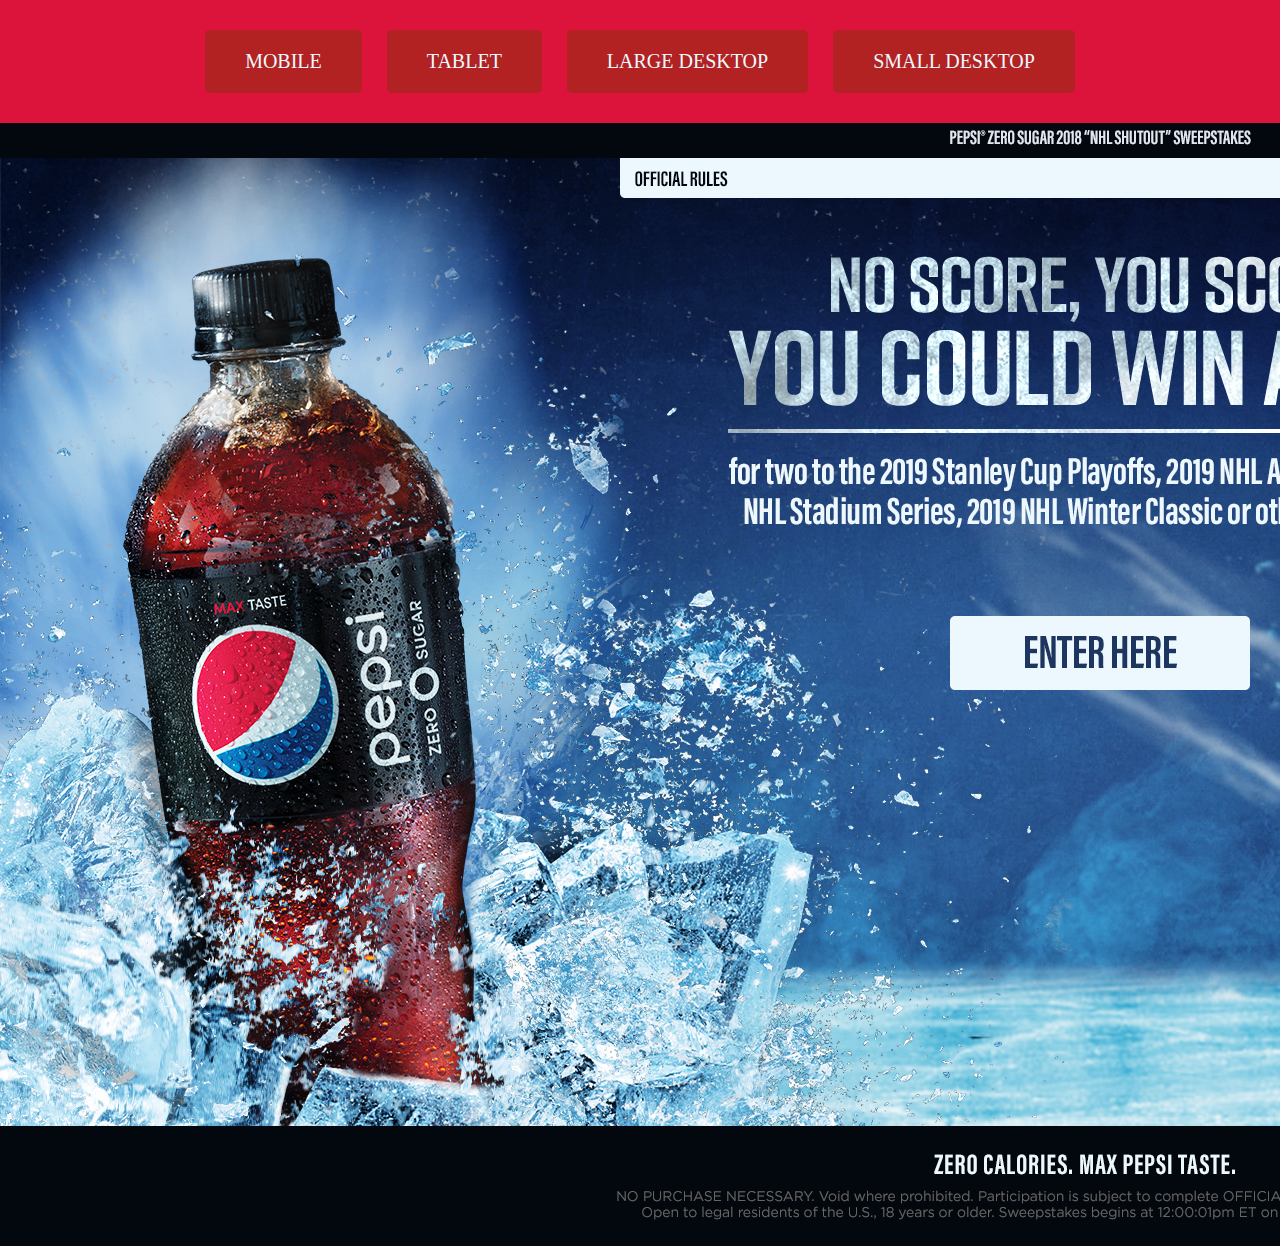
==== desktop.html @ 266f0cf7 "Add files via upload" ====
<html>
		<head>
		
			<link rel="stylesheet" type="text/css" href="style.css">
			
		</head>
		<body>
					<div id="container">
								<Div id="top">

									<a href="index.html"><div class="button">MOBILE</div></a>
									<a href="#"><div class="button">TABLET</div></a>
									<a href="desktop.html"><div class="button">LARGE DESKTOP</div></a>
									<a href="desktop_sml.html"><div class="button">SMALL DESKTOP</div></a>

								</Div>
								<img src="img/desktop.png" alt="test">
					</div>
		</body>
</html>
---- style.css ----
* {
						margin: 0; 
						padding: 0; 
}
					

img{
					 

}
					
#container {
				min-width: 100%; 

}


#top{ 
					background-color: crimson; 
					color: aliceblue; 
					font-size: 20px; 
					min-width: 100%; 
					text-align: center;
					padding-top: 20px;
					padding-bottom: 20px;  
}


.button {
			display: inline-block;  
			padding: 20px 40px; 
			background-color: firebrick; 
			color: aliceblue; 
			font-size: 20px; 
			text-align: center; 
			margin: 10px; 
			-webkit-border-radius: 5px;
-moz-border-radius: 5px;
border-radius: 5px;
	

}
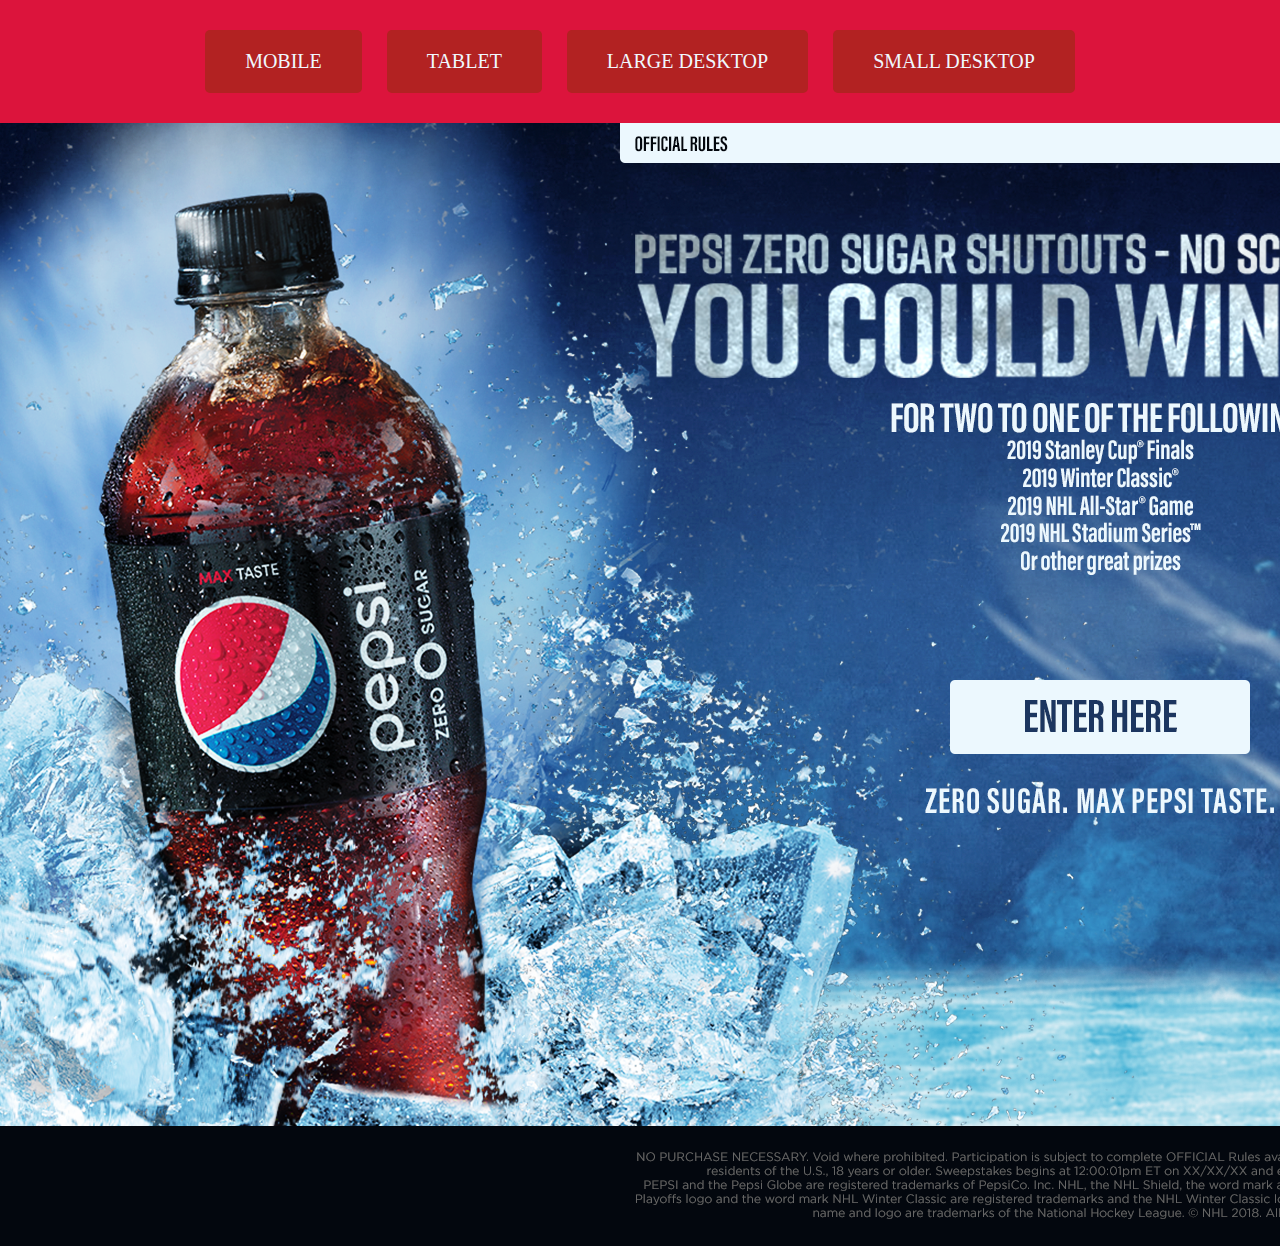
==== commit eea6510e: "Add files via upload" ====
--- a/desktop.html
+++ b/desktop.html
@@ -9,7 +9,7 @@
 								<Div id="top">
 
 									<a href="index.html"><div class="button">MOBILE</div></a>
-									<a href="#"><div class="button">TABLET</div></a>
+									<a href="tablet.html"><div class="button">TABLET</div></a>
 									<a href="desktop.html"><div class="button">LARGE DESKTOP</div></a>
 									<a href="desktop_sml.html"><div class="button">SMALL DESKTOP</div></a>
 
--- a/style.css
+++ b/style.css
@@ -40,4 +40,5 @@
 border-radius: 5px;
 	
 
-}+}
+
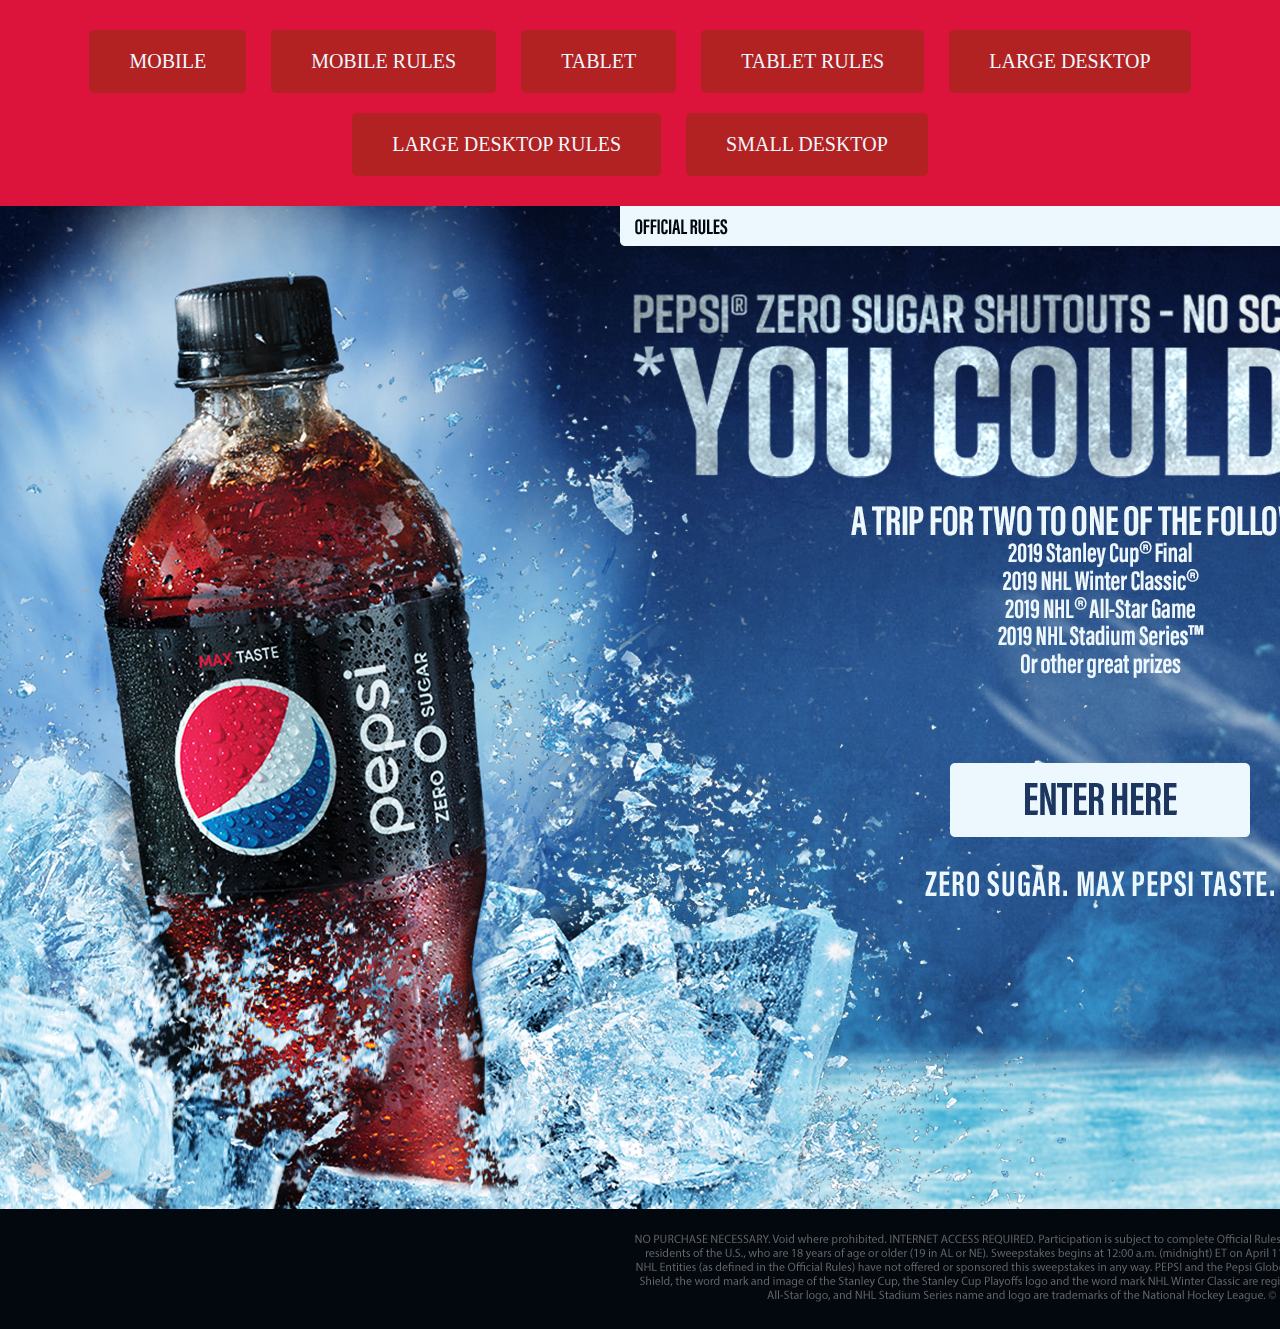
==== commit d3bb2bed: "Add files via upload" ====
--- a/desktop.html
+++ b/desktop.html
@@ -6,15 +6,21 @@
 		</head>
 		<body>
 					<div id="container">
+
 								<Div id="top">
 
 									<a href="index.html"><div class="button">MOBILE</div></a>
+									<a href="mobile_alt.html"><div class="button">MOBILE RULES</div></a>
 									<a href="tablet.html"><div class="button">TABLET</div></a>
+									<a href="tablet_alt.html"><div class="button">TABLET RULES</div></a>
 									<a href="desktop.html"><div class="button">LARGE DESKTOP</div></a>
+									<a href="desktop_alt.html"><div class="button">LARGE DESKTOP RULES</div></a>
 									<a href="desktop_sml.html"><div class="button">SMALL DESKTOP</div></a>
 
 								</Div>
-								<img src="img/desktop.png" alt="test">
+
+								<img src="img/desktop.png" alt="test"/>
+
 					</div>
 		</body>
 </html>